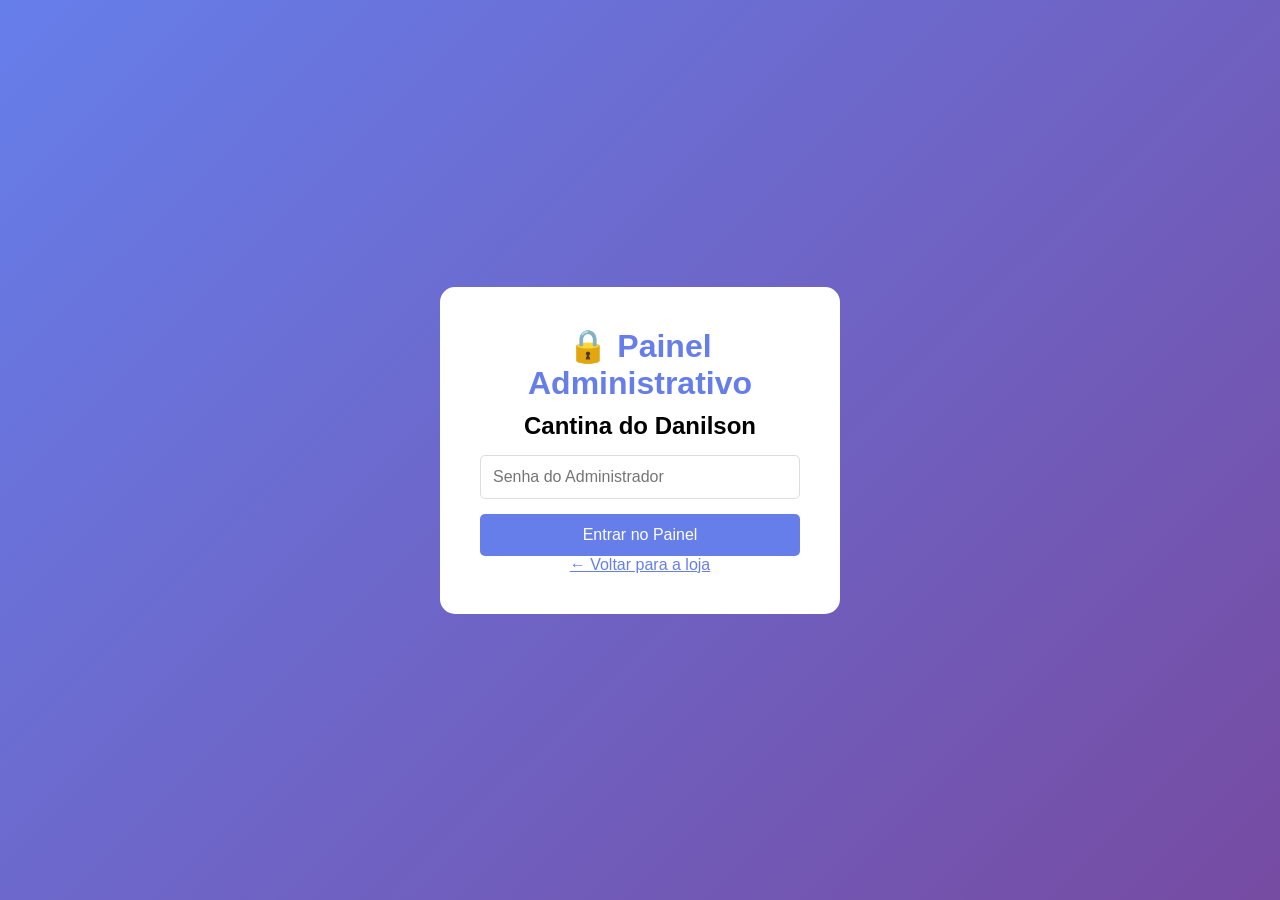
==== admin/index.html @ 617954f9 "update" ====
<!DOCTYPE html>
<html lang="pt">
<head>
    <meta charset="UTF-8">
    <meta name="viewport" content="width=device-width, initial-scale=1.0">
    <title>Admin - Cantina do Danilson</title>
    <link rel="stylesheet" href="style.css">
</head>
<body>
    <div class="login-container">
        <div class="login-box">
            <h1>🔒 Painel Administrativo</h1>
            <h2>Cantina do Danilson</h2>
            <form id="loginForm">
                <input type="password" id="senha" placeholder="Senha do Administrador" required>
                <button type="submit">Entrar no Painel</button>
            </form>
            </strong></p>
            <a href="../index.html" style="color:#667eea;">← Voltar para a loja</a>
        </div>
    </div>

    <script>
        document.getElementById('loginForm').addEventListener('submit', function(e) {
            e.preventDefault();
            const senha = document.getElementById('senha').value;
            
            if(senha === 'danilson123') {
                localStorage.setItem('admin_logado', 'true');
                window.location.href = 'dashboard.html';
            } else {
                alert('Senha incorreta!');
            }
        });
    </script>
</body>
</html>
---- admin/style.css ----
* {
    margin: 0;
    padding: 0;
    box-sizing: border-box;
}

body {
    font-family: Arial, sans-serif;
    background: #f0f2f5;
}

/* Login */
.login-container {
    display: flex;
    justify-content: center;
    align-items: center;
    height: 100vh;
    background: linear-gradient(135deg, #667eea 0%, #764ba2 100%);
}

.login-box {
    background: white;
    padding: 40px;
    border-radius: 15px;
    text-align: center;
    width: 90%;
    max-width: 400px;
}

.login-box h1 {
    margin-bottom: 10px;
    color: #667eea;
}

.login-box input {
    width: 100%;
    padding: 12px;
    margin: 15px 0;
    border: 1px solid #ddd;
    border-radius: 5px;
    font-size: 16px;
}

.login-box button {
    width: 100%;
    padding: 12px;
    background: #667eea;
    color: white;
    border: none;
    border-radius: 5px;
    font-size: 16px;
    cursor: pointer;
}

/* Admin Container */
.admin-container {
    display: flex;
    min-height: 100vh;
}

.sidebar {
    width: 250px;
    background: linear-gradient(180deg, #667eea 0%, #764ba2 100%);
    color: white;
    padding: 20px;
}

.sidebar h2 {
    margin-bottom: 5px;
}

.sidebar h3 {
    margin-bottom: 30px;
    font-size: 14px;
    opacity: 0.8;
}

.sidebar nav a {
    display: block;
    color: white;
    text-decoration: none;
    padding: 12px;
    margin: 5px 0;
    border-radius: 8px;
    transition: 0.3s;
}

.sidebar nav a:hover {
    background: rgba(255,255,255,0.2);
}

.main-content {
    flex: 1;
    padding: 30px;
}

.main-content h1 {
    margin-bottom: 10px;
    color: #333;
}

/* Cards */
.cards-admin {
    display: grid;
    grid-template-columns: repeat(auto-fit, minmax(250px, 1fr));
    gap: 20px;
    margin: 30px 0;
}

.card-admin {
    background: white;
    padding: 25px;
    border-radius: 12px;
    box-shadow: 0 2px 8px rgba(0,0,0,0.1);
    text-align: center;
}

.card-admin .valor-grande {
    font-size: 32px;
    font-weight: bold;
    color: #667eea;
    margin-top: 10px;
}

.card-admin.despesa .valor-grande {
    color: #dc3545;
}

.card-admin.lucro .valor-grande {
    color: #28a745;
}

/* Formulários */
.form-produto, .form-despesa, .form-categoria {
    background: white;
    padding: 20px;
    border-radius: 12px;
    margin-bottom: 30px;
}

.form-produto input, .form-despesa input, .form-categoria input,
.form-produto select, .form-despesa select {
    padding: 10px;
    margin: 5px;
    border: 1px solid #ddd;
    border-radius: 5px;
    width: calc(25% - 10px);
}

.form-produto button, .form-despesa button, .form-categoria button {
    padding: 10px 20px;
    background: #28a745;
    color: white;
    border: none;
    border-radius: 5px;
    cursor: pointer;
}

/* Tabelas */
.tabela-admin {
    width: 100%;
    background: white;
    border-collapse: collapse;
    border-radius: 12px;
    overflow: hidden;
    box-shadow: 0 2px 8px rgba(0,0,0,0.1);
}

.tabela-admin th, .tabela-admin td {
    padding: 12px;
    text-align: left;
    border-bottom: 1px solid #eee;
}

.tabela-admin th {
    background: #667eea;
    color: white;
}

.tabela-admin button {
    background: #ffc107;
    border: none;
    padding: 5px 10px;
    border-radius: 5px;
    cursor: pointer;
    margin: 0 3px;
}

.tabela-admin button:last-child {
    background: #dc3545;
    color: white;
}

.estoque-baixo {
    color: #dc3545;
    font-weight: bold;
}

/* Alertas */
.alertas {
    background: white;
    padding: 20px;
    border-radius: 12px;
    margin-top: 30px;
}

.alertas ul {
    margin-top: 10px;
    list-style: none;
}

.alertas li {
    padding: 8px;
    background: #fff3cd;
    margin: 5px 0;
    border-radius: 5px;
    color: #856404;
}

/* Filtros */
.filtros-relatorio, .filtro-despesas {
    margin-bottom: 20px;
}

.filtros-relatorio button, .filtro-despesas button {
    padding: 10px 20px;
    margin: 5px;
    background: #e0e0e0;
    color: #333;
    border: none;
    border-radius: 5px;
    cursor: pointer;
}

.filtros-relatorio button:hover, .filtro-despesas button:hover {
    background: #667eea;
    color: white;
}

/* Resumo financeiro */
.resumo-financeiro {
    display: grid;
    grid-template-columns: repeat(auto-fit, minmax(200px, 1fr));
    gap: 20px;
    margin-bottom: 30px;
}

.card-resumo {
    background: white;
    padding: 20px;
    border-radius: 12px;
    text-align: center;
    box-shadow: 0 2px 8px rgba(0,0,0,0.1);
}

.card-resumo .valor {
    font-size: 28px;
    font-weight: bold;
    margin-top: 10px;
}

.total-despesas {
    text-align: right;
    font-size: 20px;
    font-weight: bold;
    margin-top: 20px;
    padding-top: 20px;
    border-top: 2px solid #ddd;
}

/* Mensagem vazia */
.vazio {
    text-align: center;
    padding: 40px;
    color: #999;
    background: white;
    border-radius: 12px;
}

@media (max-width: 768px) {
    .admin-container {
        flex-direction: column;
    }
    
    .sidebar {
        width: 100%;
    }
    
    .form-produto input, .form-despesa input {
        width: calc(50% - 10px);
    }
}
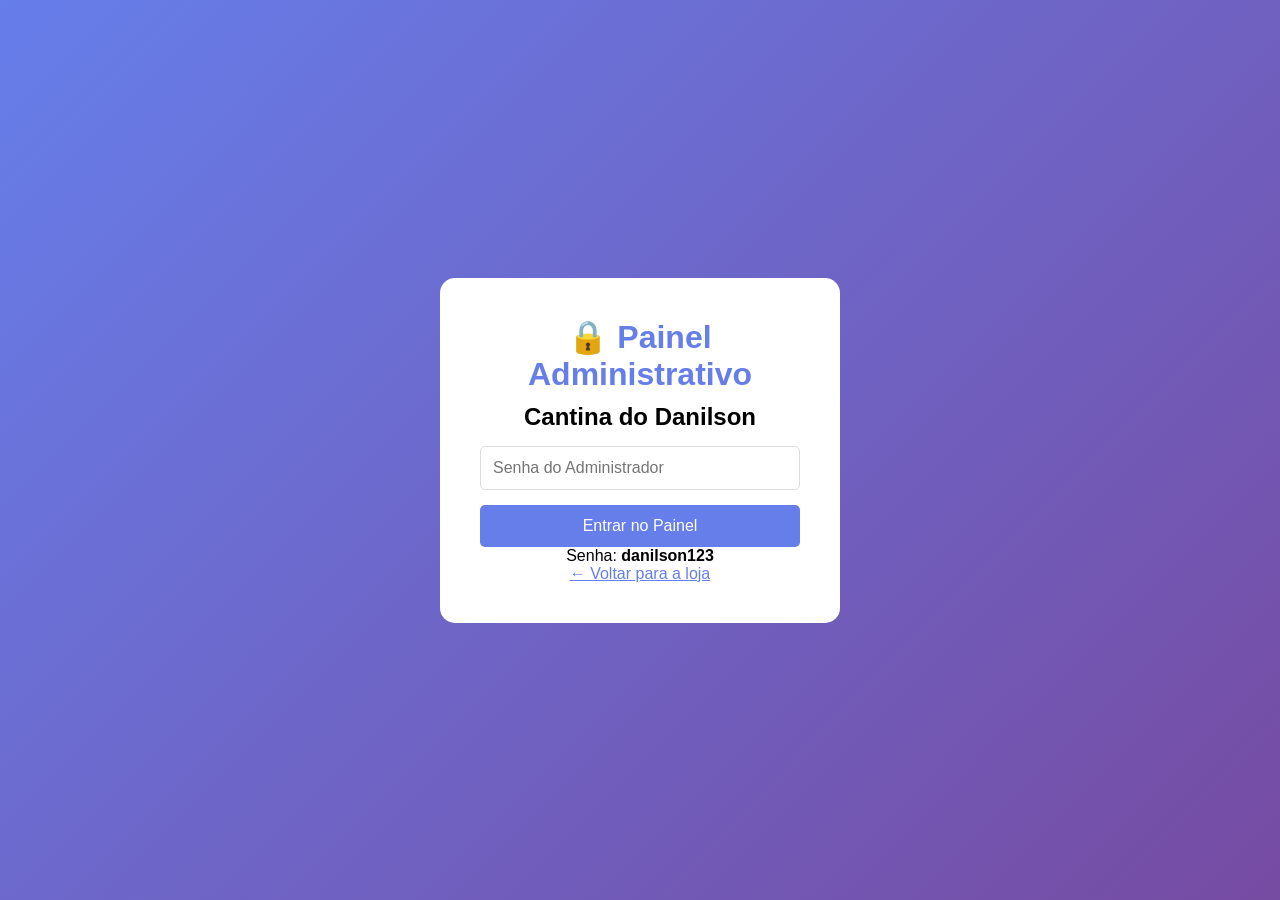
==== commit 4ece63bb: "update" ====
--- a/admin/index.html
+++ b/admin/index.html
@@ -15,7 +15,7 @@
                 <input type="password" id="senha" placeholder="Senha do Administrador" required>
                 <button type="submit">Entrar no Painel</button>
             </form>
-            </strong></p>
+            <p>Senha: <strong>danilson123</strong></p>
             <a href="../index.html" style="color:#667eea;">← Voltar para a loja</a>
         </div>
     </div>
